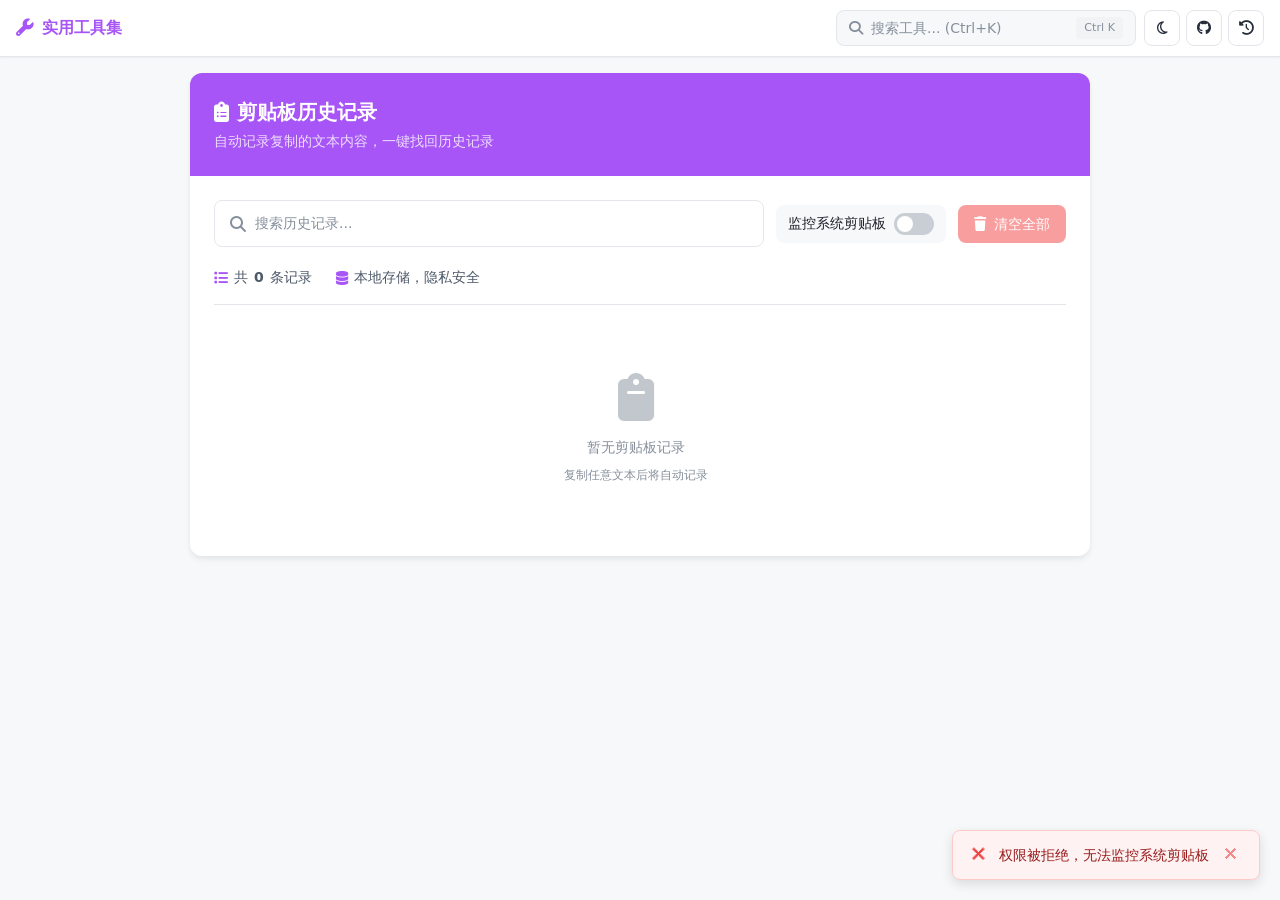
==== clipboard-history.html @ 975ad44f "refactor: 统一工具文件名为英文 + 兼容旧历史记录路径 / rename tool HTML files to English + path alias for history compat" ====
<!DOCTYPE html>
<html lang="zh-CN">
<head>
    <meta charset="UTF-8">
    <meta name="viewport" content="width=device-width, initial-scale=1.0">
    <title>剪贴板历史 - 复制粘贴记录管理</title>
    <link rel="icon" type="image/png" href="icons/clipboard-96x96.png" sizes="96x96">
    <link rel="icon" type="image/svg+xml" href="icons/clipboard.svg">
    <link rel="shortcut icon" href="icons/clipboard-96x96.png">
    <link rel="apple-touch-icon" sizes="180x180" href="icons/clipboard-apple-touch-icon.png">
    <link rel="manifest" href="site.webmanifest">

    <!-- 主题闪烁防护（必须在 CSS 之前） -->
    <script>
        (function(){
            var t=localStorage.getItem('theme');
            if(!t)t=window.matchMedia('(prefers-color-scheme:dark)').matches?'dark':'light';
            document.documentElement.setAttribute('data-theme',t);
        })();
    </script>

    <link href="https://cdnjs.cloudflare.com/ajax/libs/font-awesome/6.4.0/css/all.min.css" rel="stylesheet" crossorigin="anonymous">
    <link rel="stylesheet" href="css/shared.css">
    <link rel="stylesheet" href="css/themes.css">
    <link rel="stylesheet" href="css/navbar.css">
    <link rel="stylesheet" href="css/loading.css">

    <style>
        :root {
            --color-primary: var(--color-tool-clipboard);
            --color-primary-dark: var(--color-tool-clipboard-dark);
            --color-primary-light: var(--color-tool-clipboard-light);
            --color-primary-ring: var(--color-tool-clipboard-ring);
        }

        body {
            background-color: var(--color-gray-50);
            color: var(--color-gray-700);
            min-height: 100vh;
        }

        .page-content {
            padding: 1rem;
        }

        .container {
            max-width: 900px;
            margin: 0 auto;
            background: var(--color-white);
            border-radius: var(--radius-lg);
            box-shadow: var(--shadow-md);
            overflow: hidden;
        }

        .header {
            background: var(--color-primary);
            color: white;
            padding: 1.5rem;
        }

        .header h1 {
            font-size: 1.25rem;
            font-weight: bold;
            display: flex;
            align-items: center;
            margin-bottom: 0.25rem;
        }

        .header h1 i {
            margin-right: 0.5rem;
        }

        .header p {
            font-size: 0.875rem;
            opacity: 0.8;
        }

        .content {
            padding: 1.5rem;
            display: flex;
            flex-direction: column;
            gap: 1.25rem;
        }

        .toolbar {
            display: flex;
            gap: 0.75rem;
            flex-wrap: wrap;
            align-items: center;
        }

        .clipboard-search {
            flex: 1;
            min-width: 200px;
            position: relative;
        }

        .clipboard-search i {
            position: absolute;
            left: 1rem;
            top: 50%;
            transform: translateY(-50%);
            color: var(--color-gray-400);
        }

        .clipboard-search input {
            width: 100%;
            padding: 0.75rem 1rem 0.75rem 2.5rem;
            border: 1px solid var(--color-gray-200);
            border-radius: var(--radius-md);
            font-size: 0.875rem;
            transition: var(--transition-normal);
        }

        .clipboard-search input:focus {
            outline: none;
            border-color: var(--color-primary);
            box-shadow: 0 0 0 3px var(--color-primary-light);
        }

        .toggle-container {
            display: flex;
            align-items: center;
            gap: 0.5rem;
            padding: 0.5rem 0.75rem;
            background: var(--color-gray-50);
            border-radius: var(--radius-md);
            font-size: 0.875rem;
        }

        .toggle-switch {
            position: relative;
            width: 40px;
            height: 22px;
        }

        .toggle-switch input {
            opacity: 0;
            width: 0;
            height: 0;
        }

        .toggle-slider {
            position: absolute;
            cursor: pointer;
            top: 0;
            left: 0;
            right: 0;
            bottom: 0;
            background-color: var(--color-gray-300);
            transition: var(--transition-normal);
            border-radius: 22px;
        }

        .toggle-slider:before {
            position: absolute;
            content: "";
            height: 16px;
            width: 16px;
            left: 3px;
            bottom: 3px;
            background-color: white;
            transition: var(--transition-normal);
            border-radius: 50%;
        }

        input:checked + .toggle-slider {
            background-color: var(--color-primary);
        }

        input:checked + .toggle-slider:before {
            transform: translateX(18px);
        }

        .btn {
            padding: 0.75rem 1rem;
            border-radius: var(--radius-md);
            font-weight: 500;
            font-size: 0.875rem;
            border: none;
            cursor: pointer;
            transition: var(--transition-normal);
            display: inline-flex;
            align-items: center;
            gap: 0.5rem;
        }

        .btn-danger {
            background-color: var(--color-danger);
            color: white;
        }

        .btn-danger:hover {
            background-color: #DC2626;
        }

        .btn:disabled {
            opacity: 0.5;
            cursor: not-allowed;
        }

        .stats-bar {
            display: flex;
            gap: 1.5rem;
            font-size: 0.875rem;
            color: var(--color-gray-500);
            padding-bottom: 1rem;
            border-bottom: 1px solid var(--color-gray-200);
        }

        .stats-bar span {
            display: flex;
            align-items: center;
            gap: 0.375rem;
        }

        .stats-bar i {
            color: var(--color-primary);
        }

        .clipboard-list {
            display: flex;
            flex-direction: column;
            gap: 0.75rem;
            max-height: 500px;
            overflow-y: auto;
            padding-right: 0.5rem;
        }

        .clipboard-list::-webkit-scrollbar {
            width: 6px;
        }

        .clipboard-list::-webkit-scrollbar-track {
            background: var(--color-gray-100);
            border-radius: 3px;
        }

        .clipboard-list::-webkit-scrollbar-thumb {
            background: var(--color-gray-300);
            border-radius: 3px;
        }

        .clipboard-item {
            display: flex;
            gap: 0.75rem;
            padding: 1rem;
            background: var(--color-gray-50);
            border-radius: var(--radius-md);
            border: 1px solid var(--color-gray-200);
            transition: var(--transition-normal);
        }

        .clipboard-item:hover {
            border-color: var(--color-primary);
            box-shadow: 0 0 0 2px var(--color-primary-light);
        }

        .item-content {
            flex: 1;
            min-width: 0;
        }

        .item-text {
            font-size: 0.875rem;
            color: var(--color-gray-700);
            line-height: 1.4;
            display: -webkit-box;
            -webkit-line-clamp: 3;
            -webkit-box-orient: vertical;
            overflow: hidden;
            word-break: break-all;
        }

        .item-meta {
            display: flex;
            align-items: center;
            gap: 1rem;
            margin-top: 0.5rem;
            font-size: 0.75rem;
            color: var(--color-gray-400);
        }

        .item-meta i {
            margin-right: 0.25rem;
        }

        .item-actions {
            display: flex;
            flex-direction: column;
            gap: 0.5rem;
        }

        .btn-icon {
            width: 32px;
            height: 32px;
            padding: 0;
            display: flex;
            align-items: center;
            justify-content: center;
            border-radius: var(--radius-md);
            border: none;
            cursor: pointer;
            transition: var(--transition-normal);
            background: var(--color-gray-100);
            color: var(--color-gray-600);
        }

        .btn-icon:hover {
            background: var(--color-primary);
            color: white;
        }

        .btn-icon.btn-delete:hover {
            background: var(--color-danger);
        }

        .empty-state {
            text-align: center;
            padding: 3rem 1rem;
            color: var(--color-gray-400);
        }

        .empty-state i {
            font-size: 3rem;
            margin-bottom: 1rem;
            opacity: 0.5;
        }

        .empty-state p {
            font-size: 0.875rem;
        }




        /* 深色模式 - 页面特有样式（输入框由 themes.css 全局处理） */
        [data-theme="dark"] .toggle-container {
            background-color: var(--color-gray-100);
        }
        [data-theme="dark"] .clipboard-item {
            background-color: var(--color-gray-100);
            border-color: var(--color-gray-200);
        }
        [data-theme="dark"] .btn-icon {
            background-color: var(--color-gray-200);
            color: var(--color-gray-600);
        }
        [data-theme="dark"] .btn-danger:hover {
            background-color: #F87171;
        }
        [data-theme="dark"] .empty-state {
            color: var(--color-gray-500);
        }
        [data-theme="dark"] .stats-bar {
            color: var(--color-gray-400);
        }

        @media (max-width: 640px) {
            .toolbar {
                flex-direction: column;
                align-items: stretch;
            }
            .toggle-container {
                justify-content: space-between;
            }
        }
    </style>
</head>
<body>
    <div class="page-content">
    <div class="container">
        <div class="header">
            <h1><i class="fas fa-clipboard-list"></i>剪贴板历史记录</h1>
            <p>自动记录复制的文本内容，一键找回历史记录</p>
        </div>
        <div class="content">
            <div class="toolbar">
                <div class="clipboard-search">
                    <i class="fas fa-search"></i>
                    <input type="text" id="searchInput" placeholder="搜索历史记录..." oninput="renderHistory()">
                </div>
                <div class="toggle-container">
                    <span>监控系统剪贴板</span>
                    <label class="toggle-switch">
                        <input type="checkbox" id="monitorToggle" checked onchange="toggleMonitor()">
                        <span class="toggle-slider"></span>
                    </label>
                </div>
                <button class="btn btn-danger" id="clearBtn" onclick="clearAll()" disabled>
                    <i class="fas fa-trash"></i>清空全部
                </button>
            </div>
            <div class="stats-bar">
                <span><i class="fas fa-list"></i>共 <strong id="totalCount">0</strong> 条记录</span>
                <span><i class="fas fa-database"></i>本地存储，隐私安全</span>
            </div>
            <div class="clipboard-list" id="clipboardHistoryList">
                <div class="empty-state">
                    <i class="fas fa-clipboard"></i>
                    <p>暂无剪贴板记录</p>
                    <p style="margin-top: 0.5rem; font-size: 0.75rem;">复制任意文本后将自动记录</p>
                </div>
            </div>
        </div>
    </div>
    </div>

    <!-- 共享 JS（严格按依赖顺序） -->
    <script src="js/utils/toast.js"></script>
    <script src="js/utils/debounce.js"></script>
    <script src="js/utils/copy.js"></script>
    <script src="js/utils/storage.js"></script>
    <script src="js/utils/theme.js"></script>
    <script src="js/utils/loading.js"></script>
    <script src="js/components/navbar.js"></script>

    <script>
        var STORAGE_KEY = 'clipboard_history';
        var MAX_HISTORY = 50;
        var monitorEnabled = true;

        function getHistory() {
            try {
                var data = localStorage.getItem(STORAGE_KEY);
                return data ? JSON.parse(data) : [];
            } catch (e) {
                return [];
            }
        }

        function saveHistory(history) {
            localStorage.setItem(STORAGE_KEY, JSON.stringify(history));
        }

        function addToHistory(text) {
            if (!text || !text.trim()) return;

            var trimmed = text.trim();
            var history = getHistory();

            var filtered = history.filter(function(item) { return item.text !== trimmed; });
            filtered.unshift({ text: trimmed, timestamp: Date.now() });

            if (filtered.length > MAX_HISTORY) {
                filtered.pop();
            }

            saveHistory(filtered);
            renderHistory();
        }

        function deleteItem(index) {
            var history = getHistory();
            history.splice(index, 1);
            saveHistory(history);
            renderHistory();
            Toast.success('已删除');
        }

        function clearAll() {
            if (!confirm('确定要清空所有历史记录吗？')) return;
            localStorage.removeItem(STORAGE_KEY);
            renderHistory();
            Toast.success('已清空所有记录');
        }

        function formatTime(timestamp) {
            var now = Date.now();
            var diff = now - timestamp;
            var minutes = Math.floor(diff / 60000);
            var hours = Math.floor(diff / 3600000);
            var days = Math.floor(diff / 86400000);

            if (diff < 60000) return '刚刚';
            if (minutes < 60) return minutes + '分钟前';
            if (hours < 24) return hours + '小时前';
            if (days < 7) return days + '天前';

            var date = new Date(timestamp);
            return (date.getMonth() + 1) + '/' + date.getDate() + ' ' + date.getHours() + ':' + String(date.getMinutes()).padStart(2, '0');
        }

        function renderHistory() {
            var history = getHistory();
            var searchTerm = document.getElementById('searchInput').value.toLowerCase();
            var container = document.getElementById('clipboardHistoryList');
            var clearBtn = document.getElementById('clearBtn');

            var filtered = history.filter(function(item) {
                return item.text.toLowerCase().includes(searchTerm);
            });

            document.getElementById('totalCount').textContent = filtered.length;
            clearBtn.disabled = history.length === 0;

            container.textContent = '';

            if (filtered.length === 0) {
                var emptyState = document.createElement('div');
                emptyState.className = 'empty-state';

                var icon = document.createElement('i');
                icon.className = 'fas fa-clipboard';

                var title = document.createElement('p');
                title.textContent = history.length === 0 ? '暂无剪贴板记录' : '未找到匹配的记录';

                var tip = document.createElement('p');
                tip.style.marginTop = '0.5rem';
                tip.style.fontSize = '0.75rem';
                tip.textContent = history.length === 0 ? '复制任意文本后将自动记录' : '试试其他关键词';

                emptyState.appendChild(icon);
                emptyState.appendChild(title);
                emptyState.appendChild(tip);
                container.appendChild(emptyState);
                return;
            }

            filtered.forEach(function(item) {
                var historyItem = document.createElement('div');
                historyItem.className = 'clipboard-item';

                var content = document.createElement('div');
                content.className = 'item-content';

                var text = document.createElement('div');
                text.className = 'item-text';
                text.textContent = item.text;

                var meta = document.createElement('div');
                meta.className = 'item-meta';

                var time = document.createElement('span');
                var timeIcon = document.createElement('i');
                timeIcon.className = 'far fa-clock';
                time.appendChild(timeIcon);
                time.appendChild(document.createTextNode(formatTime(item.timestamp)));

                var length = document.createElement('span');
                var lengthIcon = document.createElement('i');
                lengthIcon.className = 'far fa-file-alt';
                length.appendChild(lengthIcon);
                length.appendChild(document.createTextNode(item.text.length + ' 字符'));

                meta.appendChild(time);
                meta.appendChild(length);
                content.appendChild(text);
                content.appendChild(meta);

                var actions = document.createElement('div');
                actions.className = 'item-actions';

                var copyBtn = document.createElement('button');
                copyBtn.className = 'btn-icon';
                copyBtn.type = 'button';
                copyBtn.title = '复制';
                copyBtn.addEventListener('click', function() { window.copyToClipboard(item.text, { toast: true, successMsg: '已复制', errorMsg: '复制失败' }); });
                var copyIcon = document.createElement('i');
                copyIcon.className = 'fas fa-copy';
                copyBtn.appendChild(copyIcon);

                var deleteBtn = document.createElement('button');
                deleteBtn.className = 'btn-icon btn-delete';
                deleteBtn.type = 'button';
                deleteBtn.title = '删除';
                deleteBtn.addEventListener('click', function() { deleteItem(history.indexOf(item)); });
                var deleteIcon = document.createElement('i');
                deleteIcon.className = 'fas fa-times';
                deleteBtn.appendChild(deleteIcon);

                actions.appendChild(copyBtn);
                actions.appendChild(deleteBtn);
                historyItem.appendChild(content);
                historyItem.appendChild(actions);
                container.appendChild(historyItem);
            });
        }


        var lastClipboardText = '';

        function checkClipboardOnFocus() {
            if (!monitorEnabled) return;
            try {
                navigator.clipboard.readText().then(function(text) {
                    if (text && text.trim() && text.trim() !== lastClipboardText) {
                        lastClipboardText = text.trim();
                        addToHistory(text.trim());
                    }
                }).catch(function() {});
            } catch(e) {}
        }

        // 页面获得焦点时读取剪贴板（最可靠的跨页面/跨应用检测方式）
        window.addEventListener('focus', function() {
            setTimeout(checkClipboardOnFocus, 100);
        });
        document.addEventListener('visibilitychange', function() {
            if (!document.hidden) {
                setTimeout(checkClipboardOnFocus, 100);
            }
        });

        // 页面内复制监听
        document.addEventListener('copy', function() {
            setTimeout(function() {
                var text = window.getSelection().toString();
                if (text && text.trim()) {
                    lastClipboardText = text.trim();
                    addToHistory(text.trim());
                }
            }, 10);
        });

        // 监听 copy.js 的自定义事件（navigator.clipboard.writeText 不触发原生 copy 事件）
        document.addEventListener('clipboard-copy', function(e) {
            if (e.detail && e.detail.text && e.detail.text.trim()) {
                lastClipboardText = e.detail.text.trim();
                addToHistory(e.detail.text.trim());
            }
        });

        function handleClipboardChange() {
            navigator.clipboard.readText().then(function(text) {
                if (text && text.trim() && text.trim() !== lastClipboardText) {
                    lastClipboardText = text.trim();
                    addToHistory(text.trim());
                }
            }).catch(function(e) {
            });
        }

        function toggleMonitor() {
            var toggle = document.getElementById('monitorToggle');
            if (toggle.checked) {
                navigator.clipboard.readText().then(function(text) {
                    if (text && text.trim()) {
                        lastClipboardText = text.trim();
                    }
                    monitorEnabled = true;
                    Toast.success('系统剪贴板监控已开启');
                }).catch(function(e) {
                    Toast.error('权限被拒绝，无法监控系统剪贴板');
                    toggle.checked = false;
                });
            } else {
                monitorEnabled = false;
                Toast.success('系统剪贴板监控已关闭');
            }
        }

        renderHistory();
        toggleMonitor();
    </script>
</body>
</html>
---- css/shared.css ----
/* ========================================
   共享样式 - 所有工具页面统一引入
   Design Tokens + Base Styles + Components
   ======================================== */

/* ========== 1. CSS 变量 - 设计 Tokens (统一所有页面) ========== */
:root {
  /* 主色调 - 统一使用 #165DFF (首页用的这个) */
  --color-primary: #165DFF;
  --color-primary-dark: #0E42D2;
  --color-primary-light: rgba(22, 93, 255, 0.05);
  --color-primary-ring: rgba(22, 93, 255, 0.1);
  
  /* 功能色 */
  --color-success: #00B42A;
  --color-warning: #FF7D00;
  --color-danger: #F53F3F;
  --color-info: #86909C;
  
  /* 各工具专属颜色 */
  --color-tool-number: #165DFF;
  --color-tool-number-dark: #0E42D2;
  --color-tool-number-light: rgba(22, 93, 255, 0.05);
  --color-tool-number-ring: rgba(22, 93, 255, 0.1);
  
  --color-tool-password: #F59E0B;
  --color-tool-password-dark: #D97706;
  --color-tool-password-light: rgba(245, 158, 11, 0.08);
  --color-tool-password-ring: rgba(245, 158, 11, 0.15);
  
  --color-tool-key: #F97316;
  --color-tool-key-dark: #EA580C;
  --color-tool-key-light: rgba(249, 115, 22, 0.08);
  --color-tool-key-ring: rgba(249, 115, 22, 0.15);
  
  --color-tool-wordcount: #36CFC9;
  --color-tool-wordcount-dark: #2AA7A2;
  --color-tool-wordcount-light: rgba(54, 207, 201, 0.08);
  --color-tool-wordcount-ring: rgba(54, 207, 201, 0.15);
  
  --color-tool-yaml: #14B8A6;
  --color-tool-yaml-dark: #0D9488;
  --color-tool-yaml-light: rgba(20, 184, 166, 0.08);
  --color-tool-yaml-ring: rgba(20, 184, 166, 0.15);
  
  --color-tool-translate: #8B5CF6;
  --color-tool-translate-dark: #7C3AED;
  --color-tool-translate-light: rgba(139, 92, 246, 0.08);
  --color-tool-translate-ring: rgba(139, 92, 246, 0.15);
  
  --color-tool-clipboard: #A855F7;
  --color-tool-clipboard-dark: #9333EA;
  --color-tool-clipboard-light: rgba(168, 85, 247, 0.08);
  --color-tool-clipboard-ring: rgba(168, 85, 247, 0.15);
  
  --color-tool-vrime: #EC4899;
  --color-tool-vrime-dark: #DB2777;
  --color-tool-vrime-light: rgba(236, 72, 153, 0.08);
  --color-tool-vrime-ring: rgba(236, 72, 153, 0.15);
  
  /* 中性色 */
  --color-gray-50: #F7F8FA;
  --color-gray-100: #F2F3F5;
  --color-gray-200: #E5E6EB;
  --color-gray-300: #C9CDD4;
  --color-gray-400: #86909C;
  --color-gray-500: #4E5969;
  --color-gray-600: #272E3B;
  --color-gray-700: #1D2129;
  --color-white: #FFFFFF;
  
  /* 圆角系统 */
  --radius-sm: 6px;
  --radius-md: 8px;
  --radius-lg: 12px;
  --radius-xl: 16px;
  
  /* 阴影系统 */
  --shadow-sm: 0 1px 2px rgba(0, 0, 0, 0.03), 0 1px 3px rgba(0, 0, 0, 0.02);
  --shadow-md: 0 4px 6px rgba(0, 0, 0, 0.05), 0 2px 4px rgba(0, 0, 0, 0.03);
  --shadow-lg: 0 10px 15px rgba(0, 0, 0, 0.07), 0 4px 6px rgba(0, 0, 0, 0.05);
  --shadow-card: 0 1px 3px rgba(0, 0, 0, 0.04), 0 1px 2px rgba(0, 0, 0, 0.02);
  --shadow-hover: 0 8px 24px rgba(0, 0, 0, 0.08), 0 4px 8px rgba(0, 0, 0, 0.05);
  
  /* 排版 */
  --font-family: system-ui, -apple-system, "Segoe UI", Roboto, "Helvetica Neue", "Noto Sans", sans-serif;
  --font-family-mono: 'Consolas', 'Monaco', 'Courier New', monospace;
  --font-size-xs: 0.75rem;    /* 12px */
  --font-size-sm: 0.875rem;   /* 14px */
  --font-size-base: 1rem;     /* 16px */
  --font-size-lg: 1.125rem;   /* 18px */
  --font-size-xl: 1.25rem;    /* 20px */
  --font-size-2xl: 1.5rem;    /* 24px */
  --font-size-3xl: 1.875rem;  /* 30px */
  
  /* 行高 */
  --line-height-tight: 1.3;
  --line-height-normal: 1.5;
  --line-height-relaxed: 1.75;
  
  /* 字重 */
  --font-weight-normal: 400;
  --font-weight-medium: 500;
  --font-weight-semibold: 600;
  --font-weight-bold: 700;
  
  /* 间距系统 */
  --spacing-xs: 0.25rem;  /* 4px */
  --spacing-sm: 0.5rem;   /* 8px */
  --spacing-md: 1rem;     /* 16px */
  --spacing-lg: 1.5rem;   /* 24px */
  --spacing-xl: 2rem;     /* 32px */
  
  /* 动画 */
  --transition-fast: 150ms cubic-bezier(0.4, 0, 0.2, 1);
  --transition-normal: 200ms cubic-bezier(0.4, 0, 0.2, 1);
  --transition-slow: 300ms cubic-bezier(0.4, 0, 0.2, 1);
}

/* ========== 2. 基础重置样式 ========== */
*, *::before, *::after {
  margin: 0;
  padding: 0;
  box-sizing: border-box;
}

html {
  font-size: 16px;
  -webkit-text-size-adjust: 100%;
  scroll-behavior: smooth;
}

body {
  font-family: var(--font-family);
  font-size: var(--font-size-base);
  line-height: var(--line-height-normal);
  color: var(--color-gray-700);
  background-color: var(--color-gray-50);
  -webkit-font-smoothing: antialiased;
  -moz-osx-font-smoothing: grayscale;
  text-rendering: optimizeLegibility;
}

/* ========== 3. 无障碍支持 - WCAG 2.2 AA ========== */
/* 减少动画偏好 */
@media (prefers-reduced-motion: reduce) {
  *, *::before, *::after {
    animation-duration: 0.01ms !important;
    animation-iteration-count: 1 !important;
    transition-duration: 0.01ms !important;
    scroll-behavior: auto !important;
  }
}

/* 键盘焦点样式 - 高对比度可见 */
*:focus-visible {
  outline: 2px solid var(--color-primary);
  outline-offset: 2px;
}

*:focus:not(:focus-visible) {
  outline: none;
}

/* 选中文本 */
::selection {
  background-color: var(--color-primary);
  color: #ffffff;
}

/* ========== 4. 通用组件 - 按钮 ========== */
.btn {
  display: inline-flex;
  align-items: center;
  justify-content: center;
  gap: var(--spacing-sm);
  padding: 0.75rem 1.5rem;
  font-size: var(--font-size-sm);
  font-weight: var(--font-weight-medium);
  line-height: 1;
  border: none;
  border-radius: var(--radius-md);
  cursor: pointer;
  transition: all var(--transition-normal);
  user-select: none;
  white-space: nowrap;
}

/* 主按钮 */
.btn-primary {
  background-color: var(--color-primary);
  color: white;
}

.btn-primary:hover {
  background-color: var(--color-primary-dark);
  box-shadow: 0 4px 12px var(--color-primary-ring);
}

.btn-primary:active {
  transform: scale(0.97);
}

/* 次要按钮 */
.btn-secondary {
  background-color: var(--color-gray-100);
  color: var(--color-gray-700);
}

.btn-secondary:hover {
  background-color: var(--color-gray-200);
}

.btn-secondary:active {
  transform: scale(0.97);
}

/* 轮廓按钮 */
.btn-outline {
  background-color: transparent;
  border: 1px solid var(--color-gray-200);
  color: var(--color-gray-700);
}

.btn-outline:hover {
  border-color: var(--color-primary);
  color: var(--color-primary);
  background-color: var(--color-primary-light);
}

.btn-outline:active {
  transform: scale(0.97);
}

/* 按钮禁用状态 */
.btn:disabled,
.btn[disabled] {
  opacity: 0.5;
  cursor: not-allowed;
  pointer-events: none;
  transform: none !important;
  box-shadow: none !important;
}

/* 按钮图标 */
.btn i {
  font-size: 1em;
}

/* ========== 5. 通用组件 - 输入框 ========== */
input[type="text"],
input[type="number"],
input[type="password"],
input[type="search"],
textarea,
select {
  width: 100%;
  padding: 0.75rem 1rem;
  font-family: var(--font-family);
  font-size: var(--font-size-base);
  line-height: 1.5;
  color: var(--color-gray-700);
  background-color: var(--color-white);
  border: 1px solid var(--color-gray-200);
  border-radius: var(--radius-md);
  transition: all var(--transition-normal);
  outline: none;
}

input[type="text"]:focus,
input[type="number"]:focus,
input[type="password"]:focus,
input[type="search"]:focus,
textarea:focus,
select:focus {
  border-color: var(--color-primary);
  box-shadow: 0 0 0 3px var(--color-primary-ring);
}

input[type="text"]:disabled,
input[type="number"]:disabled,
textarea:disabled,
select:disabled {
  background-color: var(--color-gray-100);
  cursor: not-allowed;
  opacity: 0.7;
}

/* 输入框占位符 */
::placeholder {
  color: var(--color-gray-400);
  opacity: 1;
}

/* ========== 6. 通用组件 - 复选框 ========== */
input[type="checkbox"] {
  accent-color: var(--color-primary);
  min-width: 18px;
  min-height: 18px;
  cursor: pointer;
}

.checkbox-item {
  display: flex;
  align-items: center;
  gap: var(--spacing-sm);
  min-height: 44px; /* WCAG 触摸目标大小 */
  font-size: var(--font-size-sm);
  color: var(--color-gray-700);
  cursor: pointer;
}

/* ========== 7. 通用组件 - 卡片 ========== */
.card {
  background-color: var(--color-white);
  border-radius: var(--radius-lg);
  border: 1px solid var(--color-gray-200);
  box-shadow: var(--shadow-md);
  overflow: hidden;
  transition: box-shadow var(--transition-normal);
}

.card:hover {
  box-shadow: var(--shadow-lg);
}

.card-header {
  padding: var(--spacing-lg);
  border-bottom: 1px solid var(--color-gray-100);
}

.card-body {
  padding: var(--spacing-lg);
}

.card-footer {
  padding: var(--spacing-lg);
  border-top: 1px solid var(--color-gray-100);
  background-color: var(--color-gray-50);
}

/* ========== 8. 通用组件 - 表单组 ========== */
.form-group {
  display: flex;
  flex-direction: column;
  gap: var(--spacing-sm);
}

.form-group label {
  font-size: var(--font-size-sm);
  font-weight: var(--font-weight-medium);
  color: var(--color-gray-700);
  display: flex;
  align-items: center;
  gap: var(--spacing-sm);
}

.form-group label i {
  color: var(--color-primary);
  width: 1rem;
  text-align: center;
}

/* ========== 9. 工具类 ========== */
.text-primary { color: var(--color-primary); }
.text-success { color: var(--color-success); }
.text-warning { color: var(--color-warning); }
.text-danger { color: var(--color-danger); }
.text-gray { color: var(--color-gray-500); }

.bg-primary { background-color: var(--color-primary); }
.bg-light { background-color: var(--color-gray-50); }
.bg-white { background-color: var(--color-white); }

.font-medium { font-weight: var(--font-weight-medium); }
.font-semibold { font-weight: var(--font-weight-semibold); }
.font-bold { font-weight: var(--font-weight-bold); }

.text-sm { font-size: var(--font-size-sm); }
.text-base { font-size: var(--font-size-base); }
.text-lg { font-size: var(--font-size-lg); }
.text-xl { font-size: var(--font-size-xl); }

.flex { display: flex; }
.flex-col { flex-direction: column; }
.items-center { align-items: center; }
.justify-between { justify-content: space-between; }
.gap-sm { gap: var(--spacing-sm); }
.gap-md { gap: var(--spacing-md); }
.gap-lg { gap: var(--spacing-lg); }

.w-full { width: 100%; }
.min-h-screen { min-height: 100vh; }

/* ========== 10. 工具页通用头部样式 ========== */
.tool-page-header {
  background: linear-gradient(135deg, var(--color-primary) 0%, var(--color-primary-dark) 100%);
  color: white;
  padding: var(--spacing-lg);
}

.tool-page-header h1 {
  font-size: var(--font-size-xl);
  font-weight: var(--font-weight-semibold);
  display: flex;
  align-items: center;
  gap: var(--spacing-sm);
  margin-bottom: var(--spacing-xs);
}

.tool-page-header p {
  font-size: var(--font-size-sm);
  opacity: 0.85;
}

/* ========== 11. 通用输入组 ========== */
.input-group {
  display: flex;
  gap: var(--spacing-sm);
}

.input-group input {
  flex: 1;
  min-width: 0;
}

/* ========== 12. Toast 通知样式（由 js/utils/toast.js 动态生成） ========== */
---- css/themes.css ----
/* ========================================
   深色模式主题变量覆盖
   与 css/shared.css 配合使用
   双重机制：手动切换 + 系统偏好检测
   ======================================== */

/* 手动切换深色模式 */
[data-theme="dark"] {
  --color-gray-50: #1a1a2e;
  --color-gray-100: #16213e;
  --color-gray-200: #2a2a4a;
  --color-gray-300: #4a4a6a;
  --color-gray-400: #7a7a9a;
  --color-gray-500: #a0a0b8;
  --color-gray-600: #c0c0d0;
  --color-gray-700: #e0e0ea;
  --color-white: #0f0f23;

  --shadow-sm: 0 1px 2px rgba(0, 0, 0, 0.2);
  --shadow-md: 0 4px 6px rgba(0, 0, 0, 0.3);
  --shadow-lg: 0 10px 15px rgba(0, 0, 0, 0.4);
  --shadow-card: 0 1px 3px rgba(0, 0, 0, 0.3);
  --shadow-hover: 0 8px 24px rgba(0, 0, 0, 0.5);

  --color-primary-ring: rgba(22, 93, 255, 0.3);

  /* 主色浅色背景提高不透明度 */
  --color-primary-light: rgba(22, 93, 255, 0.15);

  /* 工具专属颜色 - 深色模式提高 -light 不透明度 */
  --color-tool-number-light: rgba(22, 93, 255, 0.15);
  --color-tool-number-ring: rgba(22, 93, 255, 0.25);

  --color-tool-password-light: rgba(245, 158, 11, 0.18);
  --color-tool-password-ring: rgba(245, 158, 11, 0.25);

  --color-tool-key-light: rgba(249, 115, 22, 0.18);
  --color-tool-key-ring: rgba(249, 115, 22, 0.25);

  --color-tool-wordcount-light: rgba(54, 207, 201, 0.15);
  --color-tool-wordcount-ring: rgba(54, 207, 201, 0.25);

  --color-tool-yaml-light: rgba(20, 184, 166, 0.15);
  --color-tool-yaml-ring: rgba(20, 184, 166, 0.25);

  --color-tool-translate-light: rgba(139, 92, 246, 0.18);
  --color-tool-translate-ring: rgba(139, 92, 246, 0.25);

  --color-tool-clipboard-light: rgba(168, 85, 247, 0.18);
  --color-tool-clipboard-ring: rgba(168, 85, 247, 0.25);

  --color-tool-vrime-light: rgba(236, 72, 153, 0.18);
  --color-tool-vrime-ring: rgba(236, 72, 153, 0.25);
}

/* 系统偏好深色模式（未被手动覆盖时生效） */
@media (prefers-color-scheme: dark) {
  :root:not([data-theme="light"]) {
    --color-gray-50: #1a1a2e;
    --color-gray-100: #16213e;
    --color-gray-200: #2a2a4a;
    --color-gray-300: #4a4a6a;
    --color-gray-400: #7a7a9a;
    --color-gray-500: #a0a0b8;
    --color-gray-600: #c0c0d0;
    --color-gray-700: #e0e0ea;
    --color-white: #0f0f23;

    --shadow-sm: 0 1px 2px rgba(0, 0, 0, 0.2);
    --shadow-md: 0 4px 6px rgba(0, 0, 0, 0.3);
    --shadow-lg: 0 10px 15px rgba(0, 0, 0, 0.4);
    --shadow-card: 0 1px 3px rgba(0, 0, 0, 0.3);
    --shadow-hover: 0 8px 24px rgba(0, 0, 0, 0.5);

    --color-primary-ring: rgba(22, 93, 255, 0.3);

    --color-primary-light: rgba(22, 93, 255, 0.15);

    --color-tool-number-light: rgba(22, 93, 255, 0.15);
    --color-tool-number-ring: rgba(22, 93, 255, 0.25);

    --color-tool-password-light: rgba(245, 158, 11, 0.18);
    --color-tool-password-ring: rgba(245, 158, 11, 0.25);

    --color-tool-key-light: rgba(249, 115, 22, 0.18);
    --color-tool-key-ring: rgba(249, 115, 22, 0.25);

    --color-tool-wordcount-light: rgba(54, 207, 201, 0.15);
    --color-tool-wordcount-ring: rgba(54, 207, 201, 0.25);

    --color-tool-yaml-light: rgba(20, 184, 166, 0.15);
    --color-tool-yaml-ring: rgba(20, 184, 166, 0.25);

    --color-tool-translate-light: rgba(139, 92, 246, 0.18);
    --color-tool-translate-ring: rgba(139, 92, 246, 0.25);

    --color-tool-clipboard-light: rgba(168, 85, 247, 0.18);
    --color-tool-clipboard-ring: rgba(168, 85, 247, 0.25);

    --color-tool-vrime-light: rgba(236, 72, 153, 0.18);
    --color-tool-vrime-ring: rgba(236, 72, 153, 0.25);
  }
}

/* shared.css 中无法用变量覆盖的选择器修复 */
[data-theme="dark"] .card {
  border-color: var(--color-gray-200);
}

/* 深色模式输入框统一覆盖
   shared.css 用 color:var(--color-gray-700) + background:var(--color-white)
   深色模式下 gray-700→浅色、white→深色，文字本身可读
   但部分浏览器会给 input/textarea 加默认背景色覆盖，需显式声明 */
[data-theme="dark"] input[type="text"],
[data-theme="dark"] input[type="number"],
[data-theme="dark"] input[type="password"],
[data-theme="dark"] input[type="search"],
[data-theme="dark"] input[type="email"],
[data-theme="dark"] input[type="url"],
[data-theme="dark"] textarea,
[data-theme="dark"] select {
  background-color: var(--color-gray-100);
  color: var(--color-gray-700);
  border-color: var(--color-gray-200);
}

[data-theme="dark"] ::placeholder {
  color: var(--color-gray-400);
}

[data-theme="dark"] ::selection {
  color: #ffffff;
}

@media (prefers-color-scheme: dark) {
  :root:not([data-theme="light"]) .card {
    border-color: var(--color-gray-200);
  }

  :root:not([data-theme="light"]) input[type="text"],
  :root:not([data-theme="light"]) input[type="number"],
  :root:not([data-theme="light"]) input[type="password"],
  :root:not([data-theme="light"]) input[type="search"],
  :root:not([data-theme="light"]) input[type="email"],
  :root:not([data-theme="light"]) input[type="url"],
  :root:not([data-theme="light"]) textarea,
  :root:not([data-theme="light"]) select {
    background-color: var(--color-gray-100);
    color: var(--color-gray-700);
    border-color: var(--color-gray-200);
  }

  :root:not([data-theme="light"]) ::placeholder {
    color: var(--color-gray-400);
  }

  :root:not([data-theme="light"]) ::selection {
    color: #ffffff;
  }
}
---- css/navbar.css ----
/* ========================================
   全局导航栏样式
   配合 js/components/navbar.js 使用
   ======================================== */

.navbar {
  background: var(--color-white);
  border-bottom: 1px solid var(--color-gray-200);
  position: sticky;
  top: 0;
  z-index: 100;
  box-shadow: var(--shadow-sm);
}

.navbar-container {
  max-width: 1400px;
  margin: 0 auto;
  padding: 0 1rem;
  display: flex;
  align-items: center;
  height: 56px;
  gap: 1rem;
}

/* 左侧 Logo */
.navbar-left {
  flex: 1;
}

.navbar-logo {
  display: flex;
  align-items: center;
  gap: 0.5rem;
  text-decoration: none;
  color: var(--color-primary);
  font-weight: 600;
  font-size: 1rem;
  transition: opacity var(--transition-fast, 150ms ease);
}

.navbar-logo:hover {
  opacity: 0.8;
}

.navbar-logo i {
  font-size: 1.1rem;
}

/* 右侧区域：搜索框 + 按钮 */
.navbar-right {
  flex: 0 0 auto;
  display: flex;
  align-items: center;
  gap: 0.5rem;
}

/* 搜索框 */
.search-box {
  display: flex;
  align-items: center;
  gap: 0.5rem;
  padding: 0 0.75rem;
  background: var(--color-gray-50);
  border: 1px solid var(--color-gray-200);
  border-radius: var(--radius-md, 8px);
  transition: all var(--transition-fast, 150ms ease);
  width: 300px;
  position: relative;
}

.search-box:focus-within {
  border-color: var(--color-primary);
  background: var(--color-white);
  box-shadow: 0 0 0 3px var(--color-primary-ring);
}

.search-box i {
  color: var(--color-gray-400);
  font-size: 0.875rem;
}

.search-input {
  flex: 1;
  background: transparent !important;
  border: none !important;
  outline: none !important;
  box-shadow: none !important;
  padding: 0.4rem 0 !important;
  font-size: 0.875rem !important;
  color: var(--color-gray-700);
  width: 100%;
  min-width: 0;
  font-family: inherit;
  line-height: 1.4;
  height: auto;
  border-radius: 0;
}

.search-input::placeholder {
  color: var(--color-gray-400);
}

.search-hint {
  font-size: 0.7rem;
  color: var(--color-gray-400);
  background: var(--color-gray-100);
  padding: 0.15rem 0.5rem;
  border-radius: 4px;
  white-space: nowrap;
}

/* 按钮组 */
.navbar-btns {
  display: flex;
  align-items: center;
  gap: 0.375rem;
}

.navbar-btn {
  width: 36px;
  height: 36px;
  border: 1px solid var(--color-gray-200);
  background: var(--color-white);
  border-radius: var(--radius-md, 8px);
  cursor: pointer;
  display: flex;
  align-items: center;
  justify-content: center;
  transition: all var(--transition-fast, 150ms ease);
  font-size: 0.9rem;
  color: var(--color-gray-600);
  text-decoration: none;
  position: relative;
}

.navbar-btn:hover {
  background: var(--color-gray-50);
  border-color: var(--color-primary);
  color: var(--color-primary);
}

.navbar-btn i {
  font-size: 0.9rem;
}

/* 汉堡菜单按钮 */
.hamburger {
  display: none;
  flex-direction: column;
  gap: 4px;
  width: 36px;
  height: 36px;
  background: transparent;
  border: 1px solid var(--color-gray-200);
  border-radius: var(--radius-md, 8px);
  cursor: pointer;
  padding: 0;
  align-items: center;
  justify-content: center;
}

.hamburger span {
  display: block;
  width: 18px;
  height: 2px;
  background: var(--color-gray-600);
  border-radius: 1px;
  transition: all var(--transition-fast, 150ms ease);
}

.hamburger.active span:nth-child(1) {
  transform: rotate(45deg) translate(4px, 4px);
}

.hamburger.active span:nth-child(2) {
  opacity: 0;
}

.hamburger.active span:nth-child(3) {
  transform: rotate(-45deg) translate(4px, -4px);
}

/* 搜索下拉 — 紧贴搜索框下方 */
.search-dropdown {
  position: absolute;
  top: calc(100% + 4px);
  right: 0;
  width: 320px;
  background: var(--color-white);
  border: 1px solid var(--color-gray-200);
  border-radius: var(--radius-md, 8px);
  box-shadow: var(--shadow-lg);
  max-height: 400px;
  overflow-y: auto;
  z-index: 200;
}

/* 历史下拉 */
.history-dropdown {
  position: absolute;
  top: calc(100% + 4px);
  right: 0;
  width: 240px;
  background: var(--color-white);
  border: 1px solid var(--color-gray-200);
  border-radius: var(--radius-md, 8px);
  box-shadow: var(--shadow-lg);
  max-height: 400px;
  overflow-y: auto;
  z-index: 200;
}

.search-results,
.history-list {
  display: flex;
  flex-direction: column;
}

.search-item,
.history-item {
  display: flex;
  align-items: center;
  gap: 0.75rem;
  padding: 0.625rem 1rem;
  cursor: pointer;
  transition: background var(--transition-fast, 150ms ease);
  border-bottom: 1px solid var(--color-gray-100);
  text-decoration: none;
  color: inherit;
}

.search-item:last-child,
.history-item:last-child {
  border-bottom: none;
}

.search-item:hover,
.history-item:hover {
  background: var(--color-gray-50);
}

.search-item-icon {
  width: 28px;
  height: 28px;
  border-radius: 6px;
  display: flex;
  align-items: center;
  justify-content: center;
  font-size: 0.75rem;
  flex-shrink: 0;
}

.search-item-info {
  flex: 1;
  min-width: 0;
}

.search-title {
  font-weight: 500;
  font-size: 0.875rem;
  color: var(--color-gray-700);
  white-space: nowrap;
  overflow: hidden;
  text-overflow: ellipsis;
}

.search-desc {
  font-size: 0.75rem;
  color: var(--color-gray-400);
  white-space: nowrap;
  overflow: hidden;
  text-overflow: ellipsis;
}

.history-header {
  padding: 0.625rem 1rem;
  font-weight: 500;
  font-size: 0.8rem;
  border-bottom: 1px solid var(--color-gray-200);
  background: var(--color-gray-50);
  color: var(--color-gray-500);
}

.history-item {
  font-size: 0.85rem;
  color: var(--color-gray-700);
  text-decoration: none;
}

.history-item small {
  color: var(--color-gray-400);
  margin-left: auto;
  font-size: 0.7rem;
  white-space: nowrap;
}

.history-item-name {
  overflow: hidden;
  text-overflow: ellipsis;
  white-space: nowrap;
}

.history-item-time {
  flex-shrink: 0;
}

.history-empty {
  padding: 1.5rem 1rem;
  text-align: center;
  color: var(--color-gray-400);
  font-size: 0.85rem;
}

/* 移动端菜单 */
.mobile-menu {
  display: none;
  position: absolute;
  top: 56px;
  left: 0;
  right: 0;
  background: var(--color-white);
  border-bottom: 1px solid var(--color-gray-200);
  box-shadow: var(--shadow-md);
  z-index: 200;
  padding: 0.5rem 0;
}

.mobile-menu.active {
  display: block;
}

.mobile-menu-item {
  display: flex;
  align-items: center;
  gap: 0.75rem;
  padding: 0.75rem 1rem;
  color: var(--color-gray-700);
  text-decoration: none;
  font-size: 0.9rem;
  transition: background var(--transition-fast, 150ms ease);
}

.mobile-menu-item:hover {
  background: var(--color-gray-50);
}

.mobile-menu-item i {
  width: 1.25rem;
  text-align: center;
  color: var(--color-gray-400);
}

/* 响应式 */
@media (max-width: 768px) {
  .navbar-container {
    height: 50px;
    padding: 0 0.75rem;
  }

  .search-box {
    flex: 1;
    width: auto;
  }

  .search-hint {
    display: none;
  }

  .hamburger {
    display: flex;
  }

  .navbar-btns .navbar-btn:not(.hamburger) {
    display: none;
  }

  .search-dropdown {
    width: calc(100vw - 1.5rem);
    max-width: none;
  }

  .history-dropdown {
    right: 0;
  }
}
---- css/loading.css ----
/* ========================================
   Loading 遮罩和骨架屏样式
   配合 js/utils/loading.js 使用
   ======================================== */

/* 全屏 Loading 遮罩 */
.loading-overlay {
  position: fixed;
  top: 0;
  left: 0;
  right: 0;
  bottom: 0;
  background: rgba(0, 0, 0, 0.4);
  display: flex;
  flex-direction: column;
  align-items: center;
  justify-content: center;
  z-index: 9998;
  gap: 1rem;
  animation: loadingFadeIn 0.2s ease-out;
}

[data-theme="dark"] .loading-overlay {
  background: rgba(0, 0, 0, 0.6);
}

/* 旋转动画 */
.loading-spinner {
  width: 36px;
  height: 36px;
  border: 3px solid rgba(255, 255, 255, 0.3);
  border-top-color: var(--color-primary);
  border-radius: 50%;
  animation: loadingSpin 0.8s linear infinite;
}

.loading-message {
  color: #ffffff;
  font-size: var(--font-size-sm, 0.875rem);
  text-shadow: 0 1px 2px rgba(0, 0, 0, 0.3);
}

@keyframes loadingSpin {
  to { transform: rotate(360deg); }
}

@keyframes loadingFadeIn {
  from { opacity: 0; }
  to { opacity: 1; }
}

/* 减少动画偏好 */
@media (prefers-reduced-motion: reduce) {
  .loading-spinner {
    animation-duration: 1.5s;
  }
  .loading-overlay {
    animation: none;
  }
}
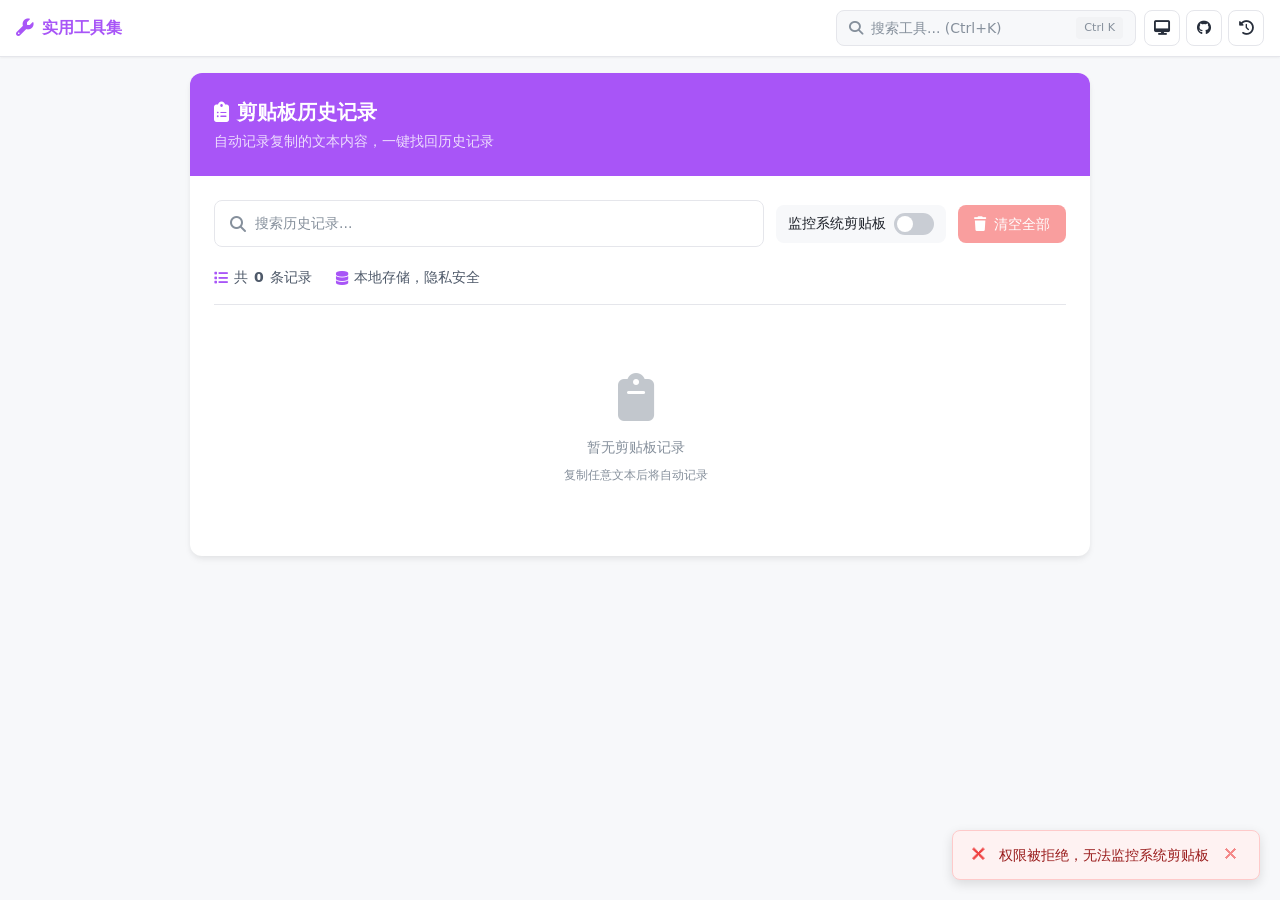
==== commit 19550b1a: "💄 refactor: 统一图标格式，移除 SVG，简化多尺寸图标" ====
--- a/clipboard-history.html
+++ b/clipboard-history.html
@@ -5,7 +5,6 @@
     <meta name="viewport" content="width=device-width, initial-scale=1.0">
     <title>剪贴板历史 - 复制粘贴记录管理</title>
     <link rel="icon" type="image/png" href="icons/clipboard-96x96.png" sizes="96x96">
-    <link rel="icon" type="image/svg+xml" href="icons/clipboard.svg">
     <link rel="shortcut icon" href="icons/clipboard-96x96.png">
     <link rel="apple-touch-icon" sizes="180x180" href="icons/clipboard-apple-touch-icon.png">
     <link rel="manifest" href="site.webmanifest">
--- a/css/shared.css
+++ b/css/shared.css
@@ -57,6 +57,16 @@
   --color-tool-vrime-dark: #DB2777;
   --color-tool-vrime-light: rgba(236, 72, 153, 0.08);
   --color-tool-vrime-ring: rgba(236, 72, 153, 0.15);
+  
+  --color-tool-docker: #0DB7ED;
+  --color-tool-docker-dark: #089CCC;
+  --color-tool-docker-light: rgba(13, 183, 237, 0.08);
+  --color-tool-docker-ring: rgba(13, 183, 237, 0.15);
+  
+  --color-tool-markdown: #8B5CF6;
+  --color-tool-markdown-dark: #7C3AED;
+  --color-tool-markdown-light: rgba(139, 92, 246, 0.08);
+  --color-tool-markdown-ring: rgba(139, 92, 246, 0.15);
   
   /* 中性色 */
   --color-gray-50: #F7F8FA;
--- a/css/themes.css
+++ b/css/themes.css
@@ -51,6 +51,12 @@
 
   --color-tool-vrime-light: rgba(236, 72, 153, 0.18);
   --color-tool-vrime-ring: rgba(236, 72, 153, 0.25);
+
+  --color-tool-docker-light: rgba(13, 183, 237, 0.15);
+  --color-tool-docker-ring: rgba(13, 183, 237, 0.25);
+  
+  --color-tool-markdown-light: rgba(139, 92, 246, 0.15);
+  --color-tool-markdown-ring: rgba(139, 92, 246, 0.25);
 }
 
 /* 系统偏好深色模式（未被手动覆盖时生效） */
@@ -99,6 +105,12 @@
 
     --color-tool-vrime-light: rgba(236, 72, 153, 0.18);
     --color-tool-vrime-ring: rgba(236, 72, 153, 0.25);
+
+    --color-tool-docker-light: rgba(13, 183, 237, 0.15);
+    --color-tool-docker-ring: rgba(13, 183, 237, 0.25);
+    
+    --color-tool-markdown-light: rgba(139, 92, 246, 0.15);
+    --color-tool-markdown-ring: rgba(139, 92, 246, 0.25);
   }
 }
 
--- a/css/navbar.css
+++ b/css/navbar.css
@@ -210,6 +210,69 @@
   z-index: 200;
 }
 
+/* 主题下拉 */
+#themeDropdownContainer {
+  position: relative;
+}
+
+#themeToggle {
+  width: 36px !important;
+  height: 36px !important;
+  padding: 0 !important;
+}
+
+#themeToggle i {
+  font-size: 0.9rem;
+}
+
+.theme-dropdown {
+  position: absolute;
+  top: calc(100% + 4px);
+  right: 0;
+  width: 140px;
+  background: var(--color-white);
+  border: 1px solid var(--color-gray-200);
+  border-radius: var(--radius-md, 8px);
+  box-shadow: var(--shadow-lg);
+  overflow: hidden;
+  z-index: 200;
+}
+
+.theme-option {
+  display: flex;
+  align-items: center;
+  gap: 0.5rem;
+  padding: 0.625rem 1rem;
+  cursor: pointer;
+  transition: background var(--transition-fast, 150ms ease);
+  border-bottom: 1px solid var(--color-gray-100);
+}
+
+.theme-option:last-child {
+  border-bottom: none;
+}
+
+.theme-option:hover {
+  background: var(--color-gray-50);
+}
+
+.theme-option span {
+  flex: 1;
+  font-size: 0.875rem;
+  color: var(--color-gray-700);
+}
+
+.theme-option .fa-check {
+  font-size: 0.875rem;
+  color: var(--color-primary);
+  opacity: 0;
+  transition: opacity var(--transition-fast, 150ms ease);
+}
+
+.theme-option.selected .fa-check {
+  opacity: 1;
+}
+
 .search-results,
 .history-list {
   display: flex;
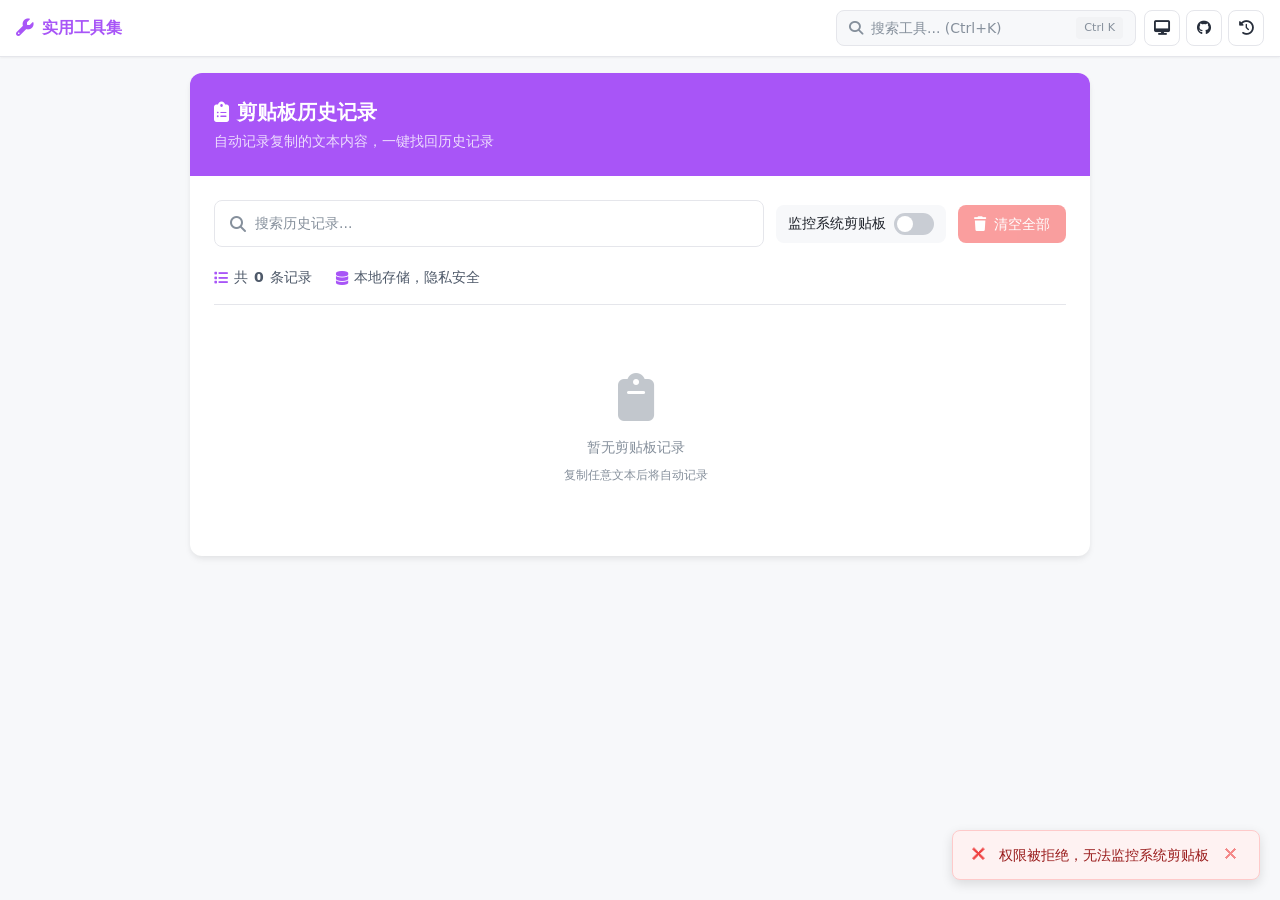
==== commit f50134e2: "♻️ refactor: 统一用量记录为单一数据源，重构「最近使用」 此前站内有两套互不相通的记录：navbar 的 visit_history（页面加载即写，最多 5 条） 与 click-trac" ====
--- a/clipboard-history.html
+++ b/clipboard-history.html
@@ -4,6 +4,7 @@
     <meta charset="UTF-8">
     <meta name="viewport" content="width=device-width, initial-scale=1.0">
     <title>剪贴板历史 - 复制粘贴记录管理</title>
+    <meta name="description" content="在线剪贴板历史管理工具，自动记录复制内容，支持搜索、置顶、去重与本地持久化，数据仅保存在浏览器本地，不上传服务器。">
     <link rel="icon" type="image/png" href="icons/clipboard-96x96.png" sizes="96x96">
     <link rel="shortcut icon" href="icons/clipboard-96x96.png">
     <link rel="apple-touch-icon" sizes="180x180" href="icons/clipboard-apple-touch-icon.png">
@@ -409,9 +410,8 @@
     <script src="js/utils/toast.js"></script>
     <script src="js/utils/debounce.js"></script>
     <script src="js/utils/copy.js"></script>
-    <script src="js/utils/storage.js"></script>
     <script src="js/utils/theme.js"></script>
-    <script src="js/utils/loading.js"></script>
+    <script src="js/utils/usage.js"></script>
     <script src="js/components/navbar.js"></script>
 
     <script>
@@ -429,7 +429,7 @@
         }
 
         function saveHistory(history) {
-            localStorage.setItem(STORAGE_KEY, JSON.stringify(history));
+            try { localStorage.setItem(STORAGE_KEY, JSON.stringify(history)); } catch (err) { /* 无痕模式或配额超限：静默降级 */ }
         }
 
         function addToHistory(text) {
@@ -459,7 +459,7 @@
 
         function clearAll() {
             if (!confirm('确定要清空所有历史记录吗？')) return;
-            localStorage.removeItem(STORAGE_KEY);
+            try { localStorage.removeItem(STORAGE_KEY); } catch (err) { /* 无痕模式或配额超限：静默降级 */ }
             renderHistory();
             Toast.success('已清空所有记录');
         }
@@ -621,19 +621,20 @@
             }
         });
 
-        function handleClipboardChange() {
-            navigator.clipboard.readText().then(function(text) {
-                if (text && text.trim() && text.trim() !== lastClipboardText) {
-                    lastClipboardText = text.trim();
-                    addToHistory(text.trim());
-                }
-            }).catch(function(e) {
-            });
-        }
-
-        function toggleMonitor() {
+        function toggleMonitor(silent) {
             var toggle = document.getElementById('monitorToggle');
             if (toggle.checked) {
+                // Clipboard API 只在安全上下文（https / localhost）可用。
+                // 非安全上下文下直接调用会抛未捕获 TypeError 并中断整页脚本，
+                // 因此先判断存在性（同页 checkClipboardOnFocus、copy.js 均有保护）。
+                if (!navigator.clipboard || !navigator.clipboard.readText) {
+                    toggle.checked = false;
+                    monitorEnabled = false;
+                    if (!silent) {
+                        Toast.error('当前环境不支持剪贴板监控（需 HTTPS 或 localhost 访问）');
+                    }
+                    return;
+                }
                 navigator.clipboard.readText().then(function(text) {
                     if (text && text.trim()) {
                         lastClipboardText = text.trim();
@@ -651,7 +652,7 @@
         }
 
         renderHistory();
-        toggleMonitor();
+        toggleMonitor(true);   // 页面加载时为静默模式，不支持时不打扰用户
     </script>
 </body>
 </html>
--- a/css/navbar.css
+++ b/css/navbar.css
@@ -196,6 +196,12 @@
 }
 
 /* 历史下拉 */
+.navbar-history {
+  position: relative;
+  display: flex;
+  align-items: center;
+}
+
 .history-dropdown {
   position: absolute;
   top: calc(100% + 4px);
@@ -374,6 +380,34 @@
   font-size: 0.85rem;
 }
 
+.history-empty small {
+  display: block;
+  margin-top: 0.375rem;
+  font-size: 0.7rem;
+  line-height: 1.4;
+  color: var(--color-gray-400);
+}
+
+.history-clear {
+  display: block;
+  width: 100%;
+  padding: 0.5rem 1rem;
+  border: none;
+  border-top: 1px solid var(--color-gray-200);
+  background: var(--color-gray-50);
+  color: var(--color-gray-500);
+  font-family: inherit;
+  font-size: 0.75rem;
+  text-align: center;
+  cursor: pointer;
+  transition: background var(--transition-fast, 150ms ease), color var(--transition-fast, 150ms ease);
+}
+
+.history-clear:hover {
+  background: var(--color-gray-100);
+  color: var(--color-primary);
+}
+
 /* 移动端菜单 */
 .mobile-menu {
   display: none;
